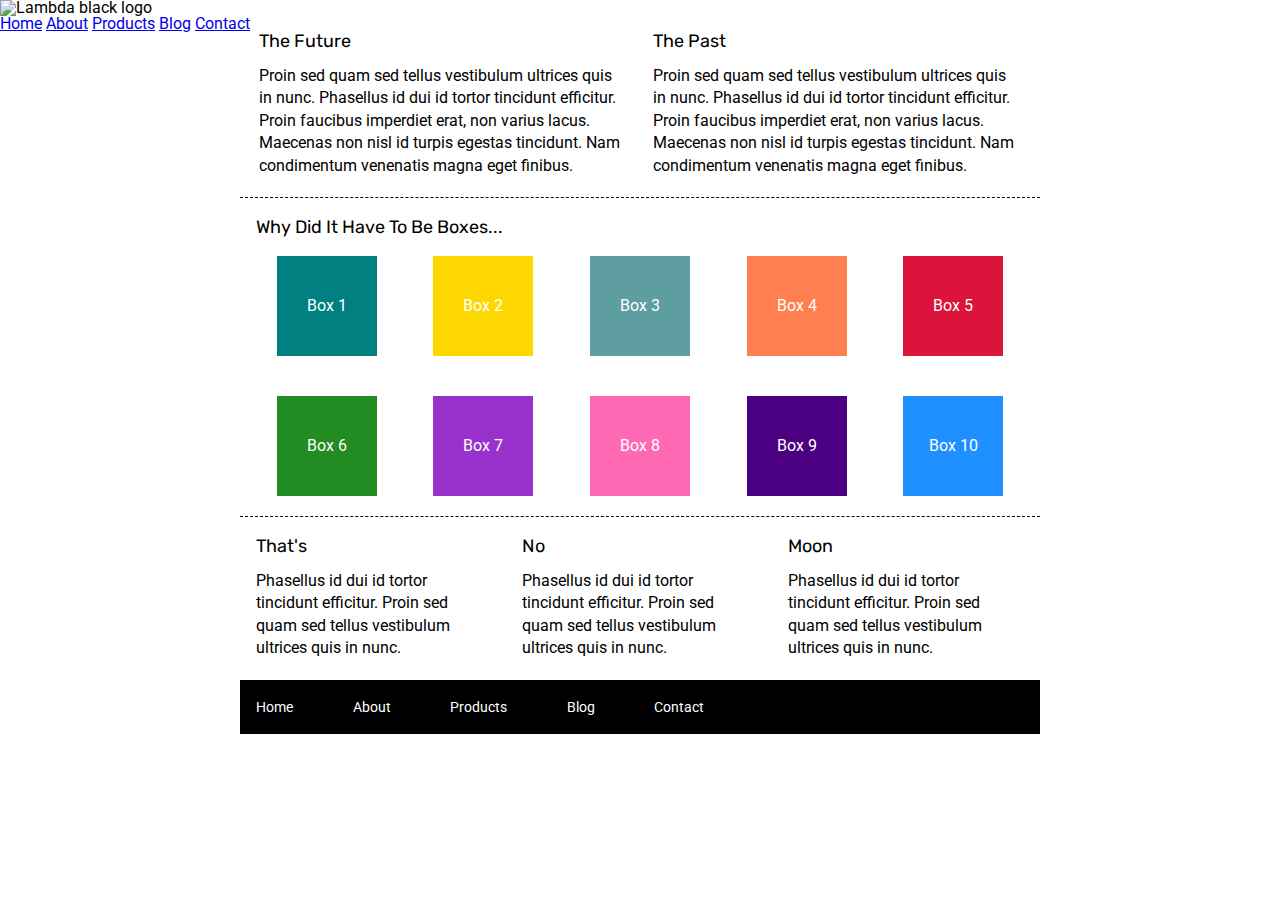
==== index.html @ ea348a6e "added header and nav with nav links, started flexbox in css for header." ====
<!doctype html>

<html lang="en">
<head>
  <meta charset="utf-8">

  <title>Sprint Challenge - Home</title>

  <link href="https://fonts.googleapis.com/css?family=Roboto|Rubik" rel="stylesheet">
  <link rel="stylesheet" href="css/index.css">

</head>

<body>
    <header>
        <img class="header" src="img/lambda-black.png" alt="Lambda black logo">
        <nav class=top-nav>
          <a href="index.html">Home</a>
          <a href="about.html">About</a>
          <a href="#">Products</a>
          <a href="#">Blog</a>
          <a href="#">Contact</a>
        </nav>
      </header>
    <div class="container">
   
        <section class="top-content">
            <div class="text-container">
                <h2>The Future</h2>
                <p>Proin sed quam sed tellus vestibulum ultrices quis in nunc. Phasellus id dui id tortor tincidunt efficitur. Proin faucibus imperdiet erat, non varius lacus. Maecenas non nisl id turpis egestas tincidunt. Nam condimentum venenatis magna eget finibus.</p>
            </div>
            <div class="text-container">
                <h2>The Past</h2>
                <p>Proin sed quam sed tellus vestibulum ultrices quis in nunc. Phasellus id dui id tortor tincidunt efficitur. Proin faucibus imperdiet erat, non varius lacus. Maecenas non nisl id turpis egestas tincidunt. Nam condimentum venenatis magna eget finibus.</p>
            </div>
        </section>
        
        <section class="middle-content">
        
            <h2>Why Did It Have To Be Boxes...</h2>


            
            <div class="boxes">
                <div style="background-color: teal;" class="box">Box 1</div>
                <div style="background-color: gold;" class="box">Box 2</div>
                <div style="background-color: cadetblue;" class="box">Box 3</div>
                <div style="background-color: coral;" class="box">Box 4</div>
                <div style="background-color: crimson;" class="box">Box 5</div>
                <div style="background-color: forestgreen;" class="box">Box 6</div>
                <div style="background-color: darkorchid;" class="box">Box 7</div>
                <div style="background-color: hotpink;" class="box">Box 8</div>
                <div style="background-color: indigo;" class="box">Box 9</div>
                <div style="background-color: dodgerblue;" class="box">Box 10</div>
            </div>
        
        </section>

        <section class="bottom-content">

            <div class="text-container">
                <h2>That's</h2>
                <p>Phasellus id dui id tortor tincidunt efficitur. Proin sed quam sed tellus vestibulum ultrices quis in nunc.</p>
            </div>
            <div class="text-container">
                <h2>No</h2>
                <p>Phasellus id dui id tortor tincidunt efficitur. Proin sed quam sed tellus vestibulum ultrices quis in nunc.</p>
            </div>
            <div class="text-container">
                <h2>Moon</h2>
                <p>Phasellus id dui id tortor tincidunt efficitur. Proin sed quam sed tellus vestibulum ultrices quis in nunc.</p>
            </div>

        </section>
        
        <footer>
            <nav>
                <a href="index.html">Home</a>
                <a href="about.html">About</a>
                <a href="#">Products</a>
                <a href="#">Blog</a>
                <a href="#">Contact</a>
            </nav>
        </footer>
    </div><!-- container -->        
</body>
</html>
---- css/index.css ----
/* http://meyerweb.com/eric/tools/css/reset/ 
   v2.0 | 20110126
   License: none (public domain)
*/

html, body, div, span, applet, object, iframe,
h1, h2, h3, h4, h5, h6, p, blockquote, pre,
a, abbr, acronym, address, big, cite, code,
del, dfn, em, img, ins, kbd, q, s, samp,
small, strike, strong, sub, sup, tt, var,
b, u, i, center,
dl, dt, dd, ol, ul, li,
fieldset, form, label, legend,
table, caption, tbody, tfoot, thead, tr, th, td,
article, aside, canvas, details, embed, 
figure, figcaption, footer, header, hgroup, 
menu, nav, output, ruby, section, summary,
time, mark, audio, video {
	margin: 0;
	padding: 0;
	border: 0;
	font-size: 100%;
	font: inherit;
	vertical-align: baseline;
}
/* HTML5 display-role reset for older browsers */
article, aside, details, figcaption, figure, 
footer, header, hgroup, menu, nav, section {
	display: block;
}
body {
	line-height: 1;
}
ol, ul {
	list-style: none;
}
blockquote, q {
	quotes: none;
}
blockquote:before, blockquote:after,
q:before, q:after {
	content: '';
	content: none;
}
table {
	border-collapse: collapse;
	border-spacing: 0;
}

* {
    box-sizing: border-box;
}

html, body {
    height: 100%;
    font-family: 'Roboto', sans-serif;
}

h1, h2, h3, h4, h5 {
    font-size: 18px;
    margin-bottom: 15px;
    font-family: 'Rubik', sans-serif;
}

header {
    display:flexbox;
    flex-direction: column;

}

p {
    line-height: 1.4;
}

.container {
    width: 800px;
    margin: 0 auto;
}

.top-content {
    display: flex;
    flex-wrap: wrap;
    justify-content: space-evenly;
    margin-bottom: 20px;
    border-bottom: 1px dashed black;
}

.top-content .text-container {
    width: 48%;
    padding: 0 1%;
    padding-bottom: 20px;  
}

.middle-content {
    margin-bottom: 20px;
    border-bottom: 1px dashed black;
}

.middle-content h2 {
    padding: 0 2%;
    margin-bottom: 0;
}

.middle-content .boxes {
    display: flex;
    flex-wrap: wrap;
    justify-content: space-evenly;
}

.middle-content .boxes .box {
    width: 12.5%;
    height: 100px;
    background: black;
    margin: 20px 2.5%;
    color: white;
    display: flex;
    align-items: center;
    justify-content: center;
}

.bottom-content {
    display: flex;
    margin: 0 2% 20px;
    justify-content: space-around;
}

.bottom-content .text-container {
    padding-right: 4%;
}

.bottom-content .text-container:last-child {
    padding-right: 0;
}

footer {
    width: 100%;
    background: black;
}

footer nav {
    width: 60%;
    display: flex;
    justify-content: space-between;
    align-items: center;
    padding: 20px 2%;
    font-size: 14px;
}

footer nav a {
    color: white;
    text-decoration: none;
}
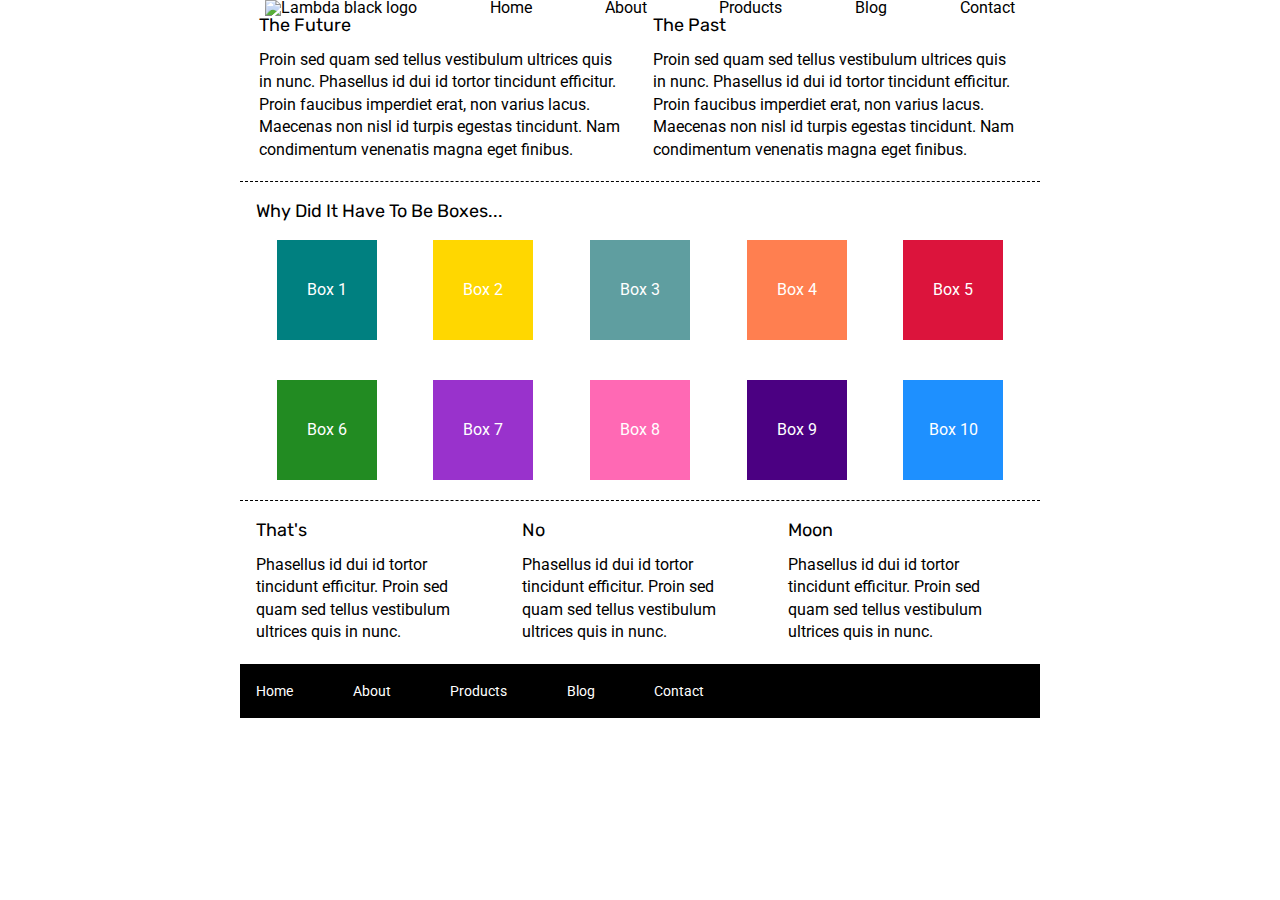
==== commit 06deed46: "got the header flexbox set with logo and nav spaced properly" ====
--- a/index.html
+++ b/index.html
@@ -13,14 +13,16 @@
 
 <body>
     <header>
-        <img class="header" src="img/lambda-black.png" alt="Lambda black logo">
-        <nav class=top-nav>
-          <a href="index.html">Home</a>
-          <a href="about.html">About</a>
-          <a href="#">Products</a>
-          <a href="#">Blog</a>
-          <a href="#">Contact</a>
-        </nav>
+        <div class="header">
+            <img src="img/lambda-black.png" alt="Lambda black logo">
+            <nav class=top-nav>
+                <a style="text-decoration: none; href="index.html">Home</a>
+                <a style="text-decoration: none; href="about.html">About</a>
+                <a style="text-decoration: none; href="#">Products</a>
+                <a style="text-decoration: none; href="#">Blog</a>
+                <a style="text-decoration: none; href="#">Contact</a>
+            </nav>
+        </div>
       </header>
     <div class="container">
    
@@ -38,9 +40,7 @@
         <section class="middle-content">
         
             <h2>Why Did It Have To Be Boxes...</h2>
-
-
-            
+                        
             <div class="boxes">
                 <div style="background-color: teal;" class="box">Box 1</div>
                 <div style="background-color: gold;" class="box">Box 2</div>
--- a/css/index.css
+++ b/css/index.css
@@ -62,10 +62,15 @@
     font-family: 'Rubik', sans-serif;
 }
 
-header {
-    display:flexbox;
-    flex-direction: column;
-
+.header {
+    display: flex;
+    justify-content: space-evenly;
+    align-items: center;
+    margin:0 15%;
+}
+.top-nav {
+    display: contents;
+    text-decoration: none;
 }
 
 p {
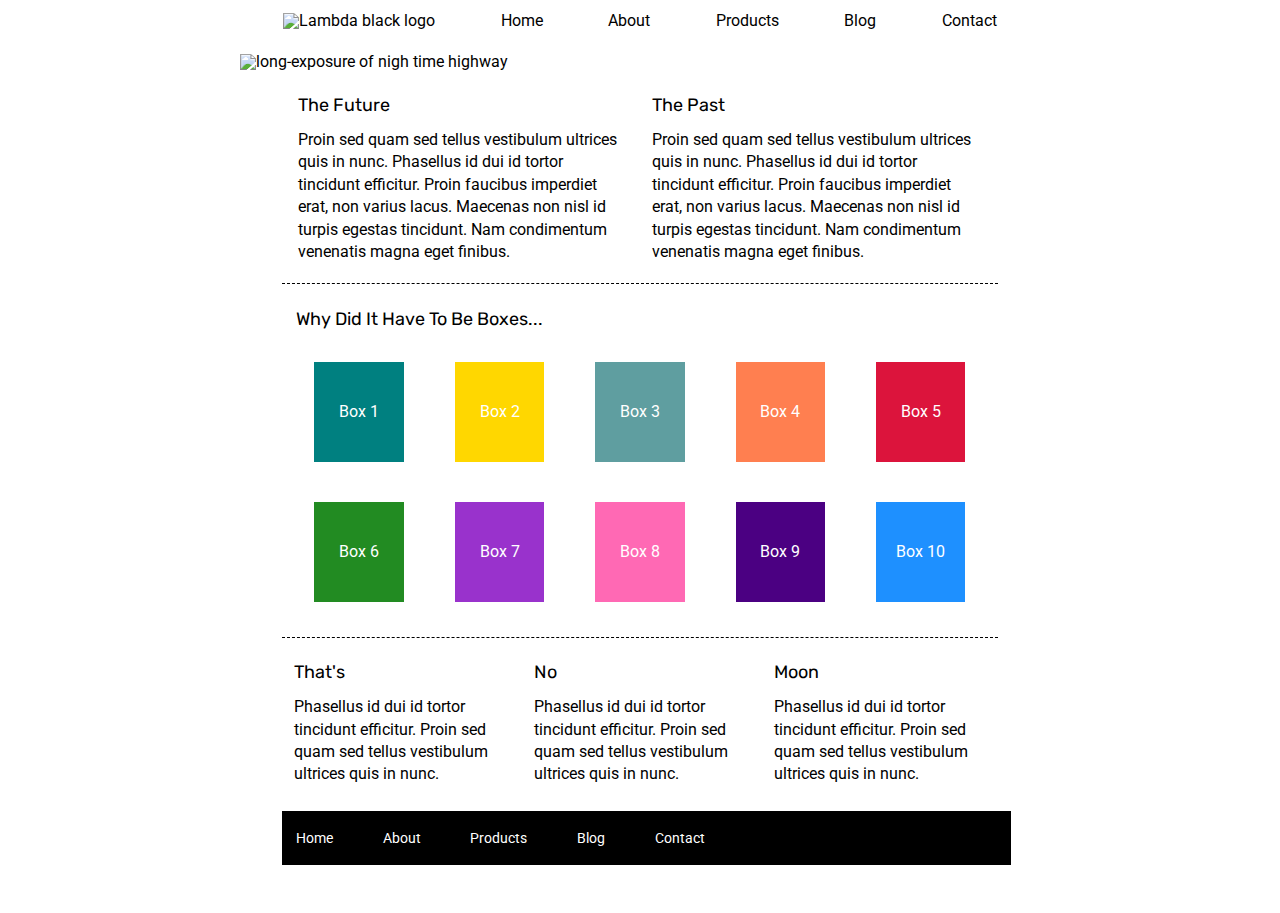
==== commit 036011c6: "finished editing css for home page." ====
--- a/index.html
+++ b/index.html
@@ -12,6 +12,7 @@
 </head>
 
 <body>
+    
     <header>
         <div class="header">
             <img src="img/lambda-black.png" alt="Lambda black logo">
@@ -24,7 +25,10 @@
             </nav>
         </div>
       </header>
+
     <div class="container">
+        <img src="img/jumbo.jpg" alt="long-exposure of nigh time highway">
+    </div>
    
         <section class="top-content">
             <div class="text-container">
@@ -40,7 +44,7 @@
         <section class="middle-content">
         
             <h2>Why Did It Have To Be Boxes...</h2>
-                        
+
             <div class="boxes">
                 <div style="background-color: teal;" class="box">Box 1</div>
                 <div style="background-color: gold;" class="box">Box 2</div>
--- a/css/index.css
+++ b/css/index.css
@@ -65,9 +65,10 @@
 .header {
     display: flex;
     justify-content: space-evenly;
-    align-items: center;
-    margin:0 15%;
+    align-items: flex-end;
+    margin: 1% 17% 2%;
 }
+
 .top-nav {
     display: contents;
     text-decoration: none;
@@ -86,7 +87,7 @@
     display: flex;
     flex-wrap: wrap;
     justify-content: space-evenly;
-    margin-bottom: 20px;
+    margin: 2% 22%;
     border-bottom: 1px dashed black;
 }
 
@@ -99,17 +100,19 @@
 .middle-content {
     margin-bottom: 20px;
     border-bottom: 1px dashed black;
+    margin: 0 22%;
 }
 
 .middle-content h2 {
     padding: 0 2%;
-    margin-bottom: 0;
+    margin: 2% 0;
 }
 
 .middle-content .boxes {
     display: flex;
     flex-wrap: wrap;
     justify-content: space-evenly;
+    margin: 2% 0;
 }
 
 .middle-content .boxes .box {
@@ -125,8 +128,8 @@
 
 .bottom-content {
     display: flex;
-    margin: 0 2% 20px;
     justify-content: space-around;
+    margin: 2% 23%;
 }
 
 .bottom-content .text-container {
@@ -138,8 +141,9 @@
 }
 
 footer {
-    width: 100%;
+    width: 57%;
     background: black;
+    margin:0% 0% 0% 22%;
 }
 
 footer nav {
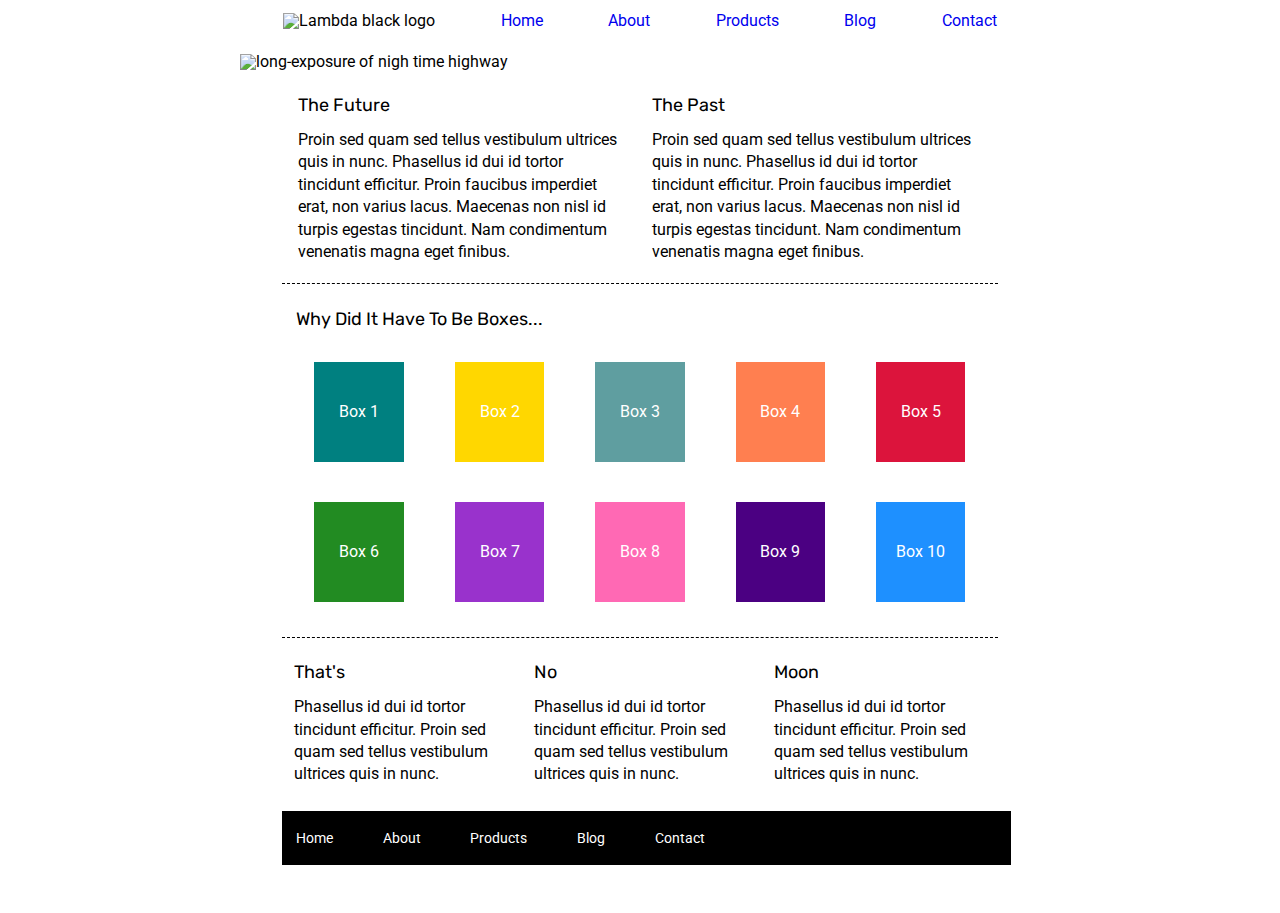
==== commit 1a5a807c: "middle section of about.html nearly laid out in preparation for flex styling." ====
--- a/index.html
+++ b/index.html
@@ -12,16 +12,16 @@
 </head>
 
 <body>
-    
+
     <header>
         <div class="header">
             <img src="img/lambda-black.png" alt="Lambda black logo">
             <nav class=top-nav>
-                <a style="text-decoration: none; href="index.html">Home</a>
-                <a style="text-decoration: none; href="about.html">About</a>
-                <a style="text-decoration: none; href="#">Products</a>
-                <a style="text-decoration: none; href="#">Blog</a>
-                <a style="text-decoration: none; href="#">Contact</a>
+                <a style="text-decoration: none;" href="index.html">Home</a>
+                <a style="text-decoration: none;" href="about.html">About</a>
+                <a style="text-decoration: none;" href="#">Products</a>
+                <a style="text-decoration: none;" href="#">Blog</a>
+                <a style="text-decoration: none;" href="#">Contact</a>
             </nav>
         </div>
       </header>
@@ -29,22 +29,21 @@
     <div class="container">
         <img src="img/jumbo.jpg" alt="long-exposure of nigh time highway">
     </div>
-   
-        <section class="top-content">
-            <div class="text-container">
-                <h2>The Future</h2>
-                <p>Proin sed quam sed tellus vestibulum ultrices quis in nunc. Phasellus id dui id tortor tincidunt efficitur. Proin faucibus imperdiet erat, non varius lacus. Maecenas non nisl id turpis egestas tincidunt. Nam condimentum venenatis magna eget finibus.</p>
-            </div>
-            <div class="text-container">
-                <h2>The Past</h2>
-                <p>Proin sed quam sed tellus vestibulum ultrices quis in nunc. Phasellus id dui id tortor tincidunt efficitur. Proin faucibus imperdiet erat, non varius lacus. Maecenas non nisl id turpis egestas tincidunt. Nam condimentum venenatis magna eget finibus.</p>
-            </div>
-        </section>
+
+    <section class="top-content">
+        <div class="text-container">
+            <h2>The Future</h2>
+            <p>Proin sed quam sed tellus vestibulum ultrices quis in nunc. Phasellus id dui id tortor tincidunt efficitur. Proin faucibus imperdiet erat, non varius lacus. Maecenas non nisl id turpis egestas tincidunt. Nam condimentum venenatis magna eget finibus.</p>
+        </div>
+        <div class="text-container">
+            <h2>The Past</h2>
+            <p>Proin sed quam sed tellus vestibulum ultrices quis in nunc. Phasellus id dui id tortor tincidunt efficitur. Proin faucibus imperdiet erat, non varius lacus. Maecenas non nisl id turpis egestas tincidunt. Nam condimentum venenatis magna eget finibus.</p>
+        </div>
+    </section>
         
         <section class="middle-content">
         
             <h2>Why Did It Have To Be Boxes...</h2>
-
             <div class="boxes">
                 <div style="background-color: teal;" class="box">Box 1</div>
                 <div style="background-color: gold;" class="box">Box 2</div>
@@ -85,7 +84,6 @@
                 <a href="#">Blog</a>
                 <a href="#">Contact</a>
             </nav>
-        </footer>
-    </div><!-- container -->        
+        </footer>       
 </body>
 </html>--- a/css/index.css
+++ b/css/index.css
@@ -70,8 +70,7 @@
 }
 
 .top-nav {
-    display: contents;
-    text-decoration: none;
+    display: contents
 }
 
 p {
@@ -95,6 +94,23 @@
     width: 48%;
     padding: 0 1%;
     padding-bottom: 20px;  
+}
+.top-content .about-text-container {
+    width: 100%;
+    padding: 0 1%;
+    padding-bottom: 20px;  
+}
+
+.about-btn {
+  border: 2px solid black;
+  padding: 8px 12px;
+  text-align: center;
+  text-decoration: none;
+  display: block;
+  font-size: 16px;
+  margin: 2% 66% 0 0;
+  cursor: pointer;
+  border-radius: 10px;
 }
 
 .middle-content {
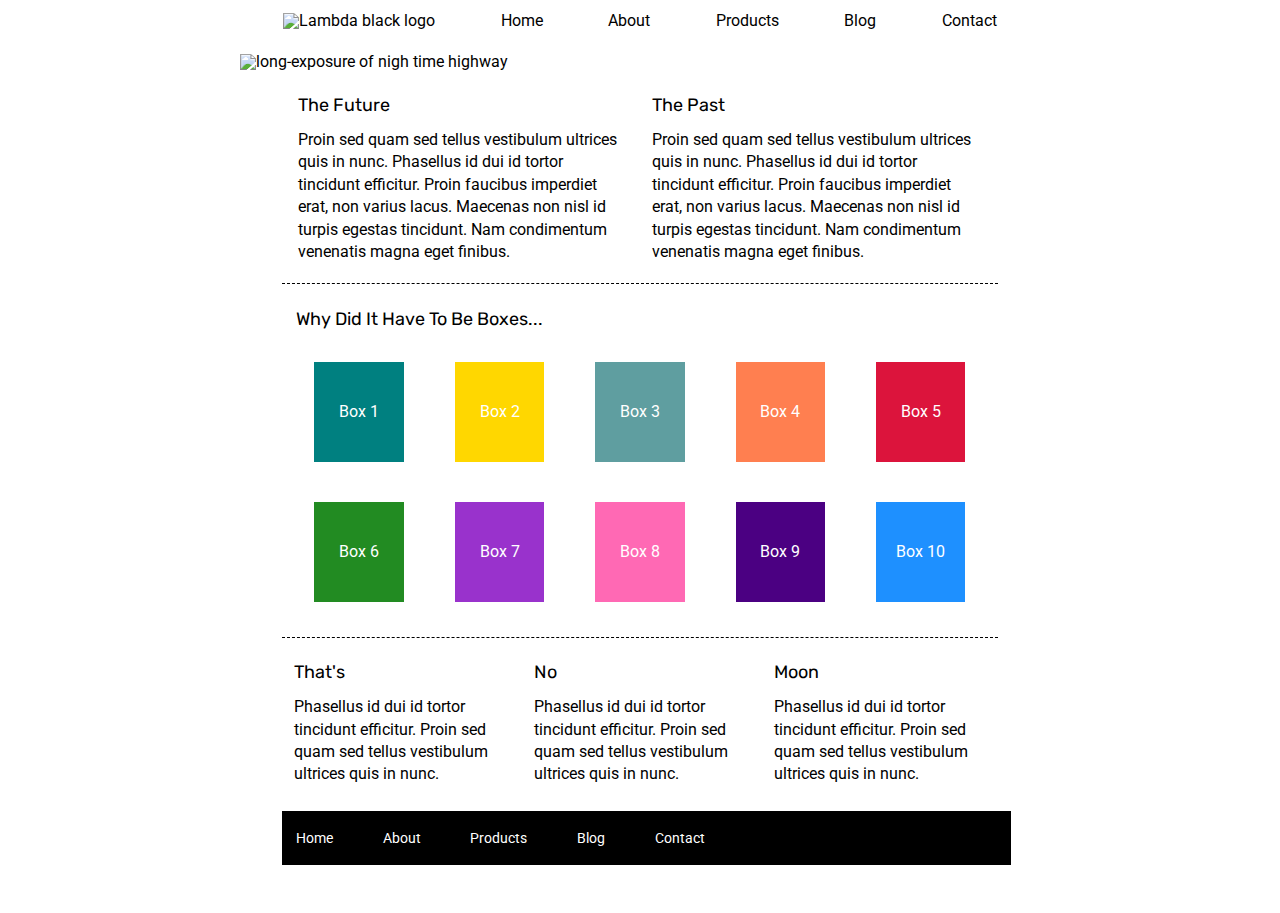
==== commit 8c4e7a2f: "finishing touches, Sprit complete" ====
--- a/index.html
+++ b/index.html
@@ -42,7 +42,6 @@
     </section>
         
         <section class="middle-content">
-        
             <h2>Why Did It Have To Be Boxes...</h2>
             <div class="boxes">
                 <div style="background-color: teal;" class="box">Box 1</div>
@@ -56,11 +55,9 @@
                 <div style="background-color: indigo;" class="box">Box 9</div>
                 <div style="background-color: dodgerblue;" class="box">Box 10</div>
             </div>
-        
         </section>
 
         <section class="bottom-content">
-
             <div class="text-container">
                 <h2>That's</h2>
                 <p>Phasellus id dui id tortor tincidunt efficitur. Proin sed quam sed tellus vestibulum ultrices quis in nunc.</p>
@@ -73,7 +70,6 @@
                 <h2>Moon</h2>
                 <p>Phasellus id dui id tortor tincidunt efficitur. Proin sed quam sed tellus vestibulum ultrices quis in nunc.</p>
             </div>
-
         </section>
         
         <footer>
--- a/css/index.css
+++ b/css/index.css
@@ -67,10 +67,15 @@
     justify-content: space-evenly;
     align-items: flex-end;
     margin: 1% 17% 2%;
+    color: black;
 }
 
 .top-nav {
-    display: contents
+    display: contents;
+}
+
+.top-nav a {
+    color:black;
 }
 
 p {
@@ -100,19 +105,50 @@
     padding: 0 1%;
     padding-bottom: 20px;  
 }
+/* about.html middle content below */
+.mid-content {
+    display: flex;
+    flex-wrap: wrap;
+    margin: 1% 21%;;
+}
+
+.mid-child {
+    display: flex;
+    justify-content: space-evenly;
+    width: 99%;
+    margin: 1%;
+}
+
+.mid-grand {
+    display: flex;
+    flex-wrap: wrap;
+    justify-content: space-evenly;
+    width: 50%;
+    margin: 1%;
+    border-bottom: 1px dashed black;
+    padding-bottom: 5px;
+}
+
+.mid-great-grand {
+    display: flex;
+    flex-direction: column;
+    width: 99%;
+    margin: 1%;
+} 
 
 .about-btn {
-  border: 2px solid black;
-  padding: 8px 12px;
-  text-align: center;
-  text-decoration: none;
-  display: block;
-  font-size: 16px;
-  margin: 2% 66% 0 0;
-  cursor: pointer;
-  border-radius: 10px;
-}
-
+    border: 2px solid black;
+    padding: 8px 12px;
+    text-align: center;
+    text-decoration: none;
+    display: block;
+    font-size: 16px;
+    margin: 2% 66% 0 0;
+    cursor: pointer;
+    border-radius: 10px;
+  }
+
+/* index.html middle content below */
 .middle-content {
     margin-bottom: 20px;
     border-bottom: 1px dashed black;
